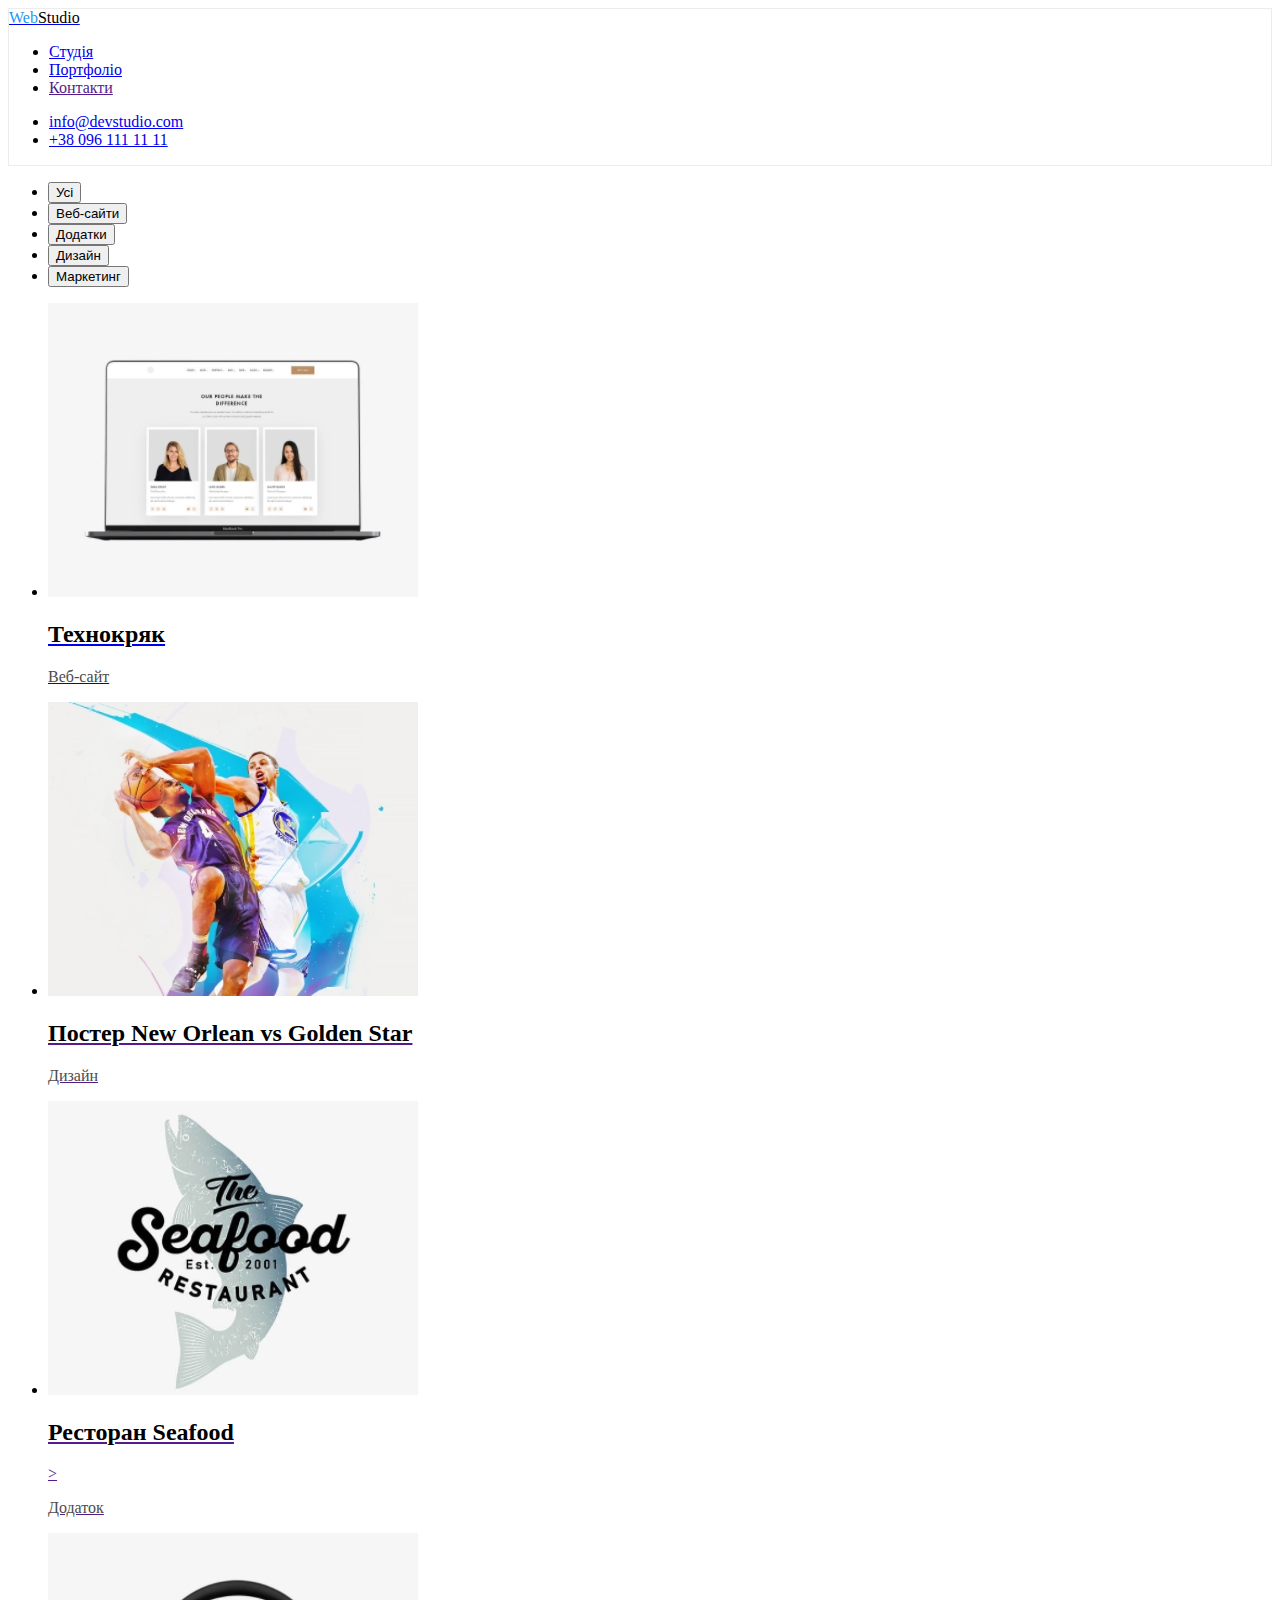
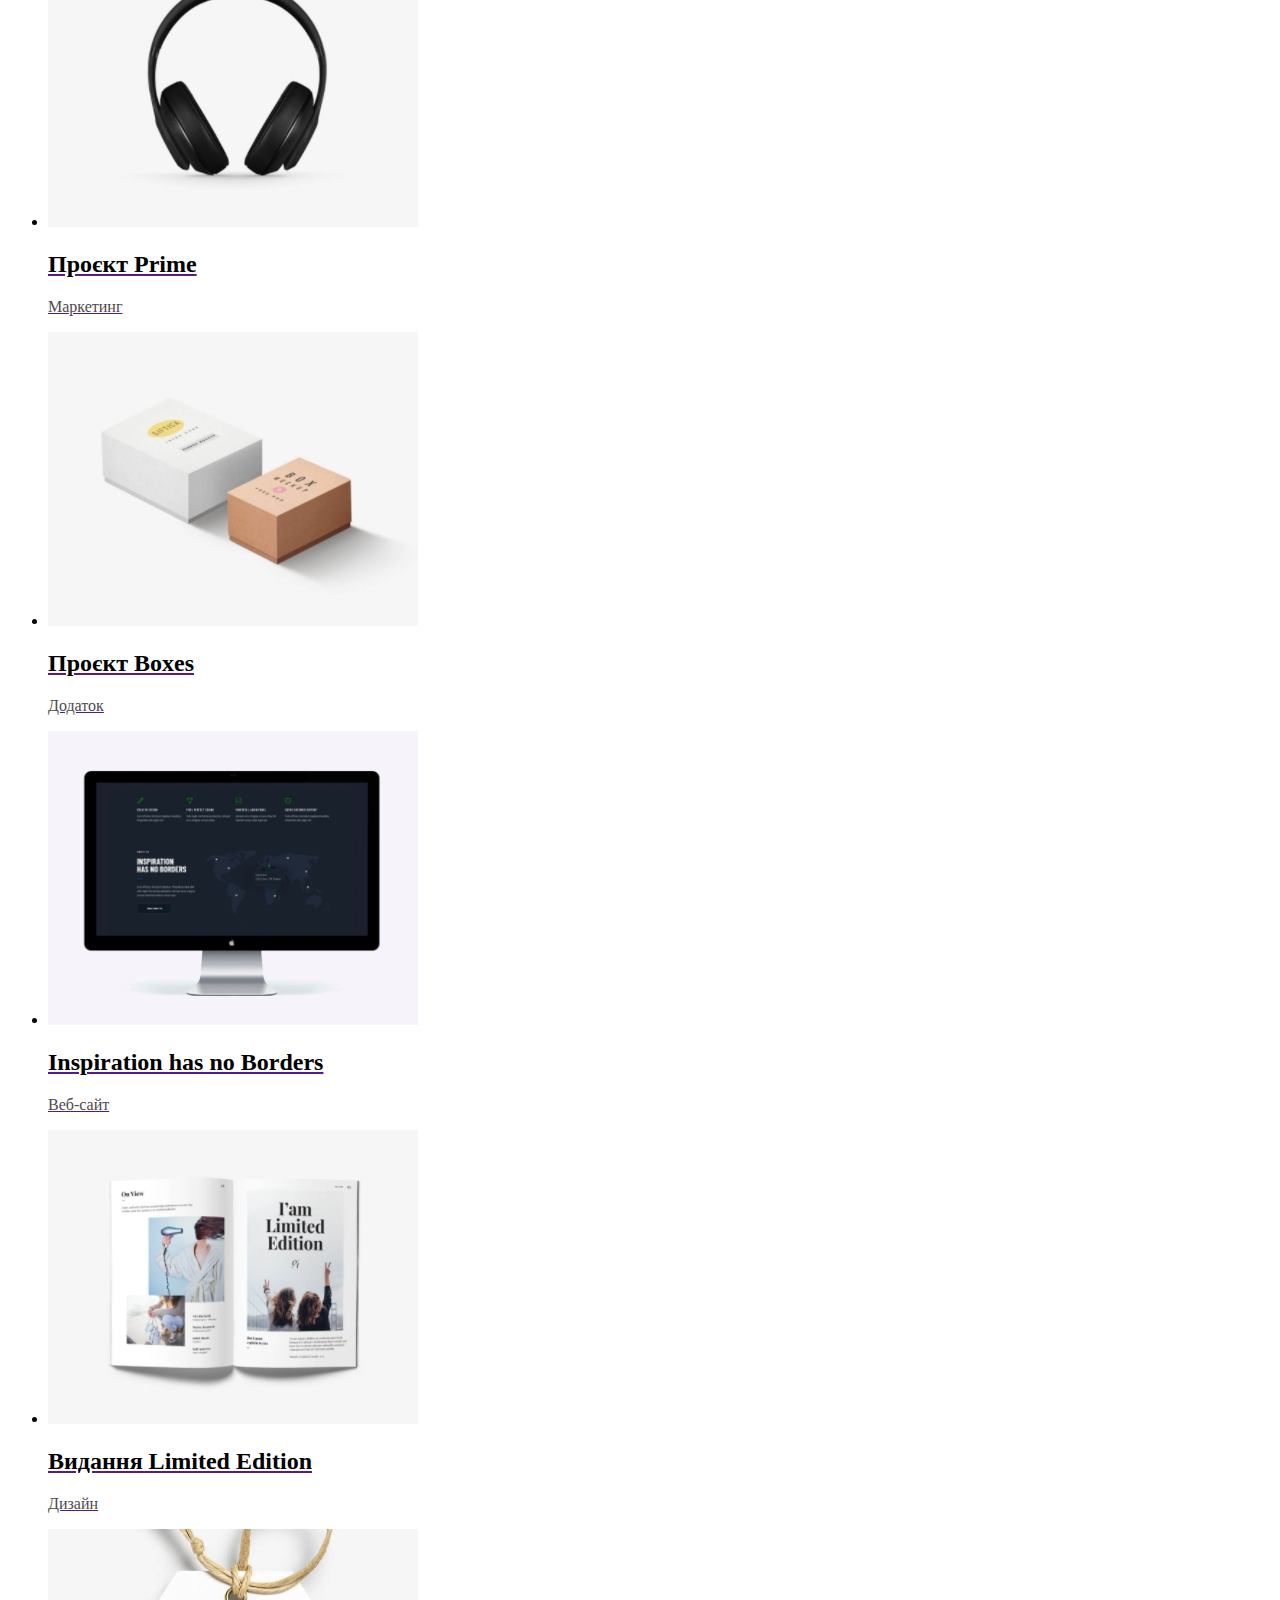
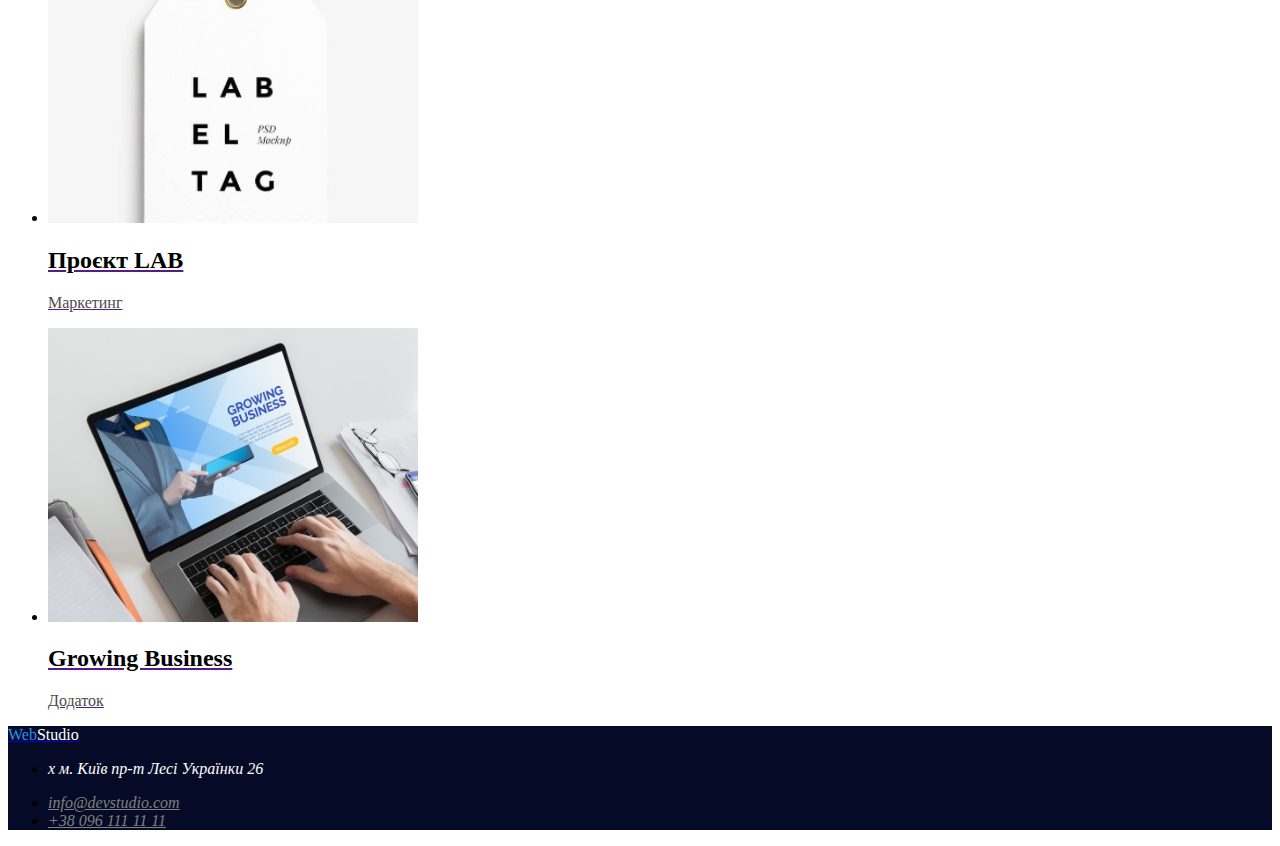
==== portfolio.html @ 124c8737 "hw7" ====
<!DOCTYPE html>
<html lang="en">
  <head>
    <meta charset="UTF-8" />
    <meta name="viewport" content="width=device-width, initial-scale=1.0" />
    <title>Document</title>
    <link rel="preconnect" href="https://fonts.googleapis.com">
    <link rel="preconnect" href="https://fonts.gstatic.com" crossorigin>
    <link href="https://fonts.googleapis.com/css2?family=Raleway:ital,wght@0,700;1,700&family=Roboto:wght@700&display=swap" rel="stylesheet">
    <link rel="stylesheet" href="./css/style.css" />
  </head>
  <body>
    <header class="header">
      <a class="header-name" href="./index.html"><span style="color: #2196F3;">Web</span><span style="color: black;">Studio</span></a>
      <nav>
        <ul class="header-list">
          <li class="header-list-item">
            <a href="./index.html">Студія</a>
          </li>
          <li class="header-list-item">
            <a href="./portfolio.html">Портфоліо</a>
          </li>
          <li class="header-list-item">
            <a href="">Контакти</a>
          </li>
        </ul>
      </nav>
      <ul class="header-list">
        <li class="header-list-item">
          <a href="mailto:info@devstudio.com">info@devstudio.com</a>
        </li>
        <li class="header-list-item">
          <a href="tel:+380961111111">+38 096 111 11 11</a>
        </li>
      </ul>
    </header>
    <main class="main">
      <section>
        <ul>
          <li><button type="button">Усі</button></li>
          <li><button type="button">Веб-сайти</button></li>
          <li><button type="button">Додатки</button></li>
          <li><button type="button">Дизайн</button></li>
          <li><button type="button">Маркетинг</button></li>
        </ul>
      </section>
      <section>
        <ul class="list">
          <li class="list-product">
            <a href="#">
              <img src="./img/laptop.jpeg" alt="" />
              <h2 style="color: black">Технокряк</h2>
              <p style="color: rgb(75, 75, 75)">Веб-сайт</p>
            </a>
          </li>
          <li class="list-product">
            <a href="">
              <img src="./img/basketball.jpeg" alt="" />
              <h2 style="color: black">Постер New Orlean vs Golden Star</h2>
              <p style="color: rgb(75, 75, 75)">Дизайн</p>
            </a>
          </li>
          <li class="list-product">
            <a href="">
              <img src="./img/seafood.jpeg" alt="" />
              <h2 style="color: black">Ресторан Seafood</h2>
              >
              <p style="color: rgb(75, 75, 75)">Додаток</p>
            </a>
          </li>
          <li class="list-product">
            <a href="">
              <img src="./img/headphones.jpeg" alt="" />
              <h2 style="color: black">Проєкт Prime</h2>
              <p style="color: rgb(75, 75, 75)">Маркетинг</p>
            </a>
          </li>
          <li class="list-product">
            <a href="">
              <img src="./img/box.jpeg" alt="" />
              <h2 style="color: black">Проєкт Boxes</h2>
              <p style="color: rgb(75, 75, 75)">Додаток</p>
            </a>
          </li>
          <li class="list-product">
            <a href="">
              <img src="./img/computer.jpeg" alt="" />
              <h2 style="color: black">Inspiration has no Borders</h2>
              <p style="color: rgb(75, 75, 75)">Веб-сайт</p>
            </a>
          </li>
          <li class="list-product">
            <a href="">
              <img src="./img/book.jpeg" alt="" />
              <h2 style="color: black">Видання Limited Edition</h2>
              <p style="color: rgb(75, 75, 75)">Дизайн</p>
            </a>
          </li>
          <li class="list-product">
            <a href="">
              <img src="./img/labeltag.jpeg" alt="" />
              <h2 style="color: black">Проєкт LAB</h2>
              <p style="color: rgb(75, 75, 75);">Маркетинг</p>
            </a>
          </li>
          <li class="list-product">
            <a href="">
              <img src="./img/working.jpeg" alt="" />
              <h2 style="color: black">Growing Business</h2>
              <p style="color: rgb(75, 75, 75)">Додаток</p>
            </a>
          </li>
        </ul>
      </section>
    </main>

    <footer class="footer">
      <a class="footer-name" href="./index.html"><span style="color: #2196F3;">Web</span><span style="color: white;">Studio</span></a>
      <address>
        <ul class="footer">
          <li class="footer-item">
            <p class="footer-item-text">x м. Київ пр-т Лесі Українки 26</p>
          </li>
          <li class="footer-item">
            <a style="color: gray" href="mailto:info@devstudio.com"
              >info@devstudio.com</a
            >
          </li>
          <li class="footer-item">
            <a style="color: gray" href="tel:+380961111111"
              >+38 096 111 11 11</a
            >
          </li>
        </ul>
      </address>
    </footer>
  </body>
</html>
---- css/style.css ----
.header-list-item:hover {
    color: rgb(0, 68, 255);
  }
  button:hover {
    color: white;
    background-color: blue;
  }
  footer {
    background-color: rgb(5, 11, 39);
  }
  .footer-item-text {
    color: white;
  }
  .list-prosuct {
    background-color: rgb(206, 206, 206);
    border: 1px rgb(78, 75, 75);
  }
  .header {
    border: 1px solid #ececec;
  }
  .footer-list-item-text {
    color: white;
  }
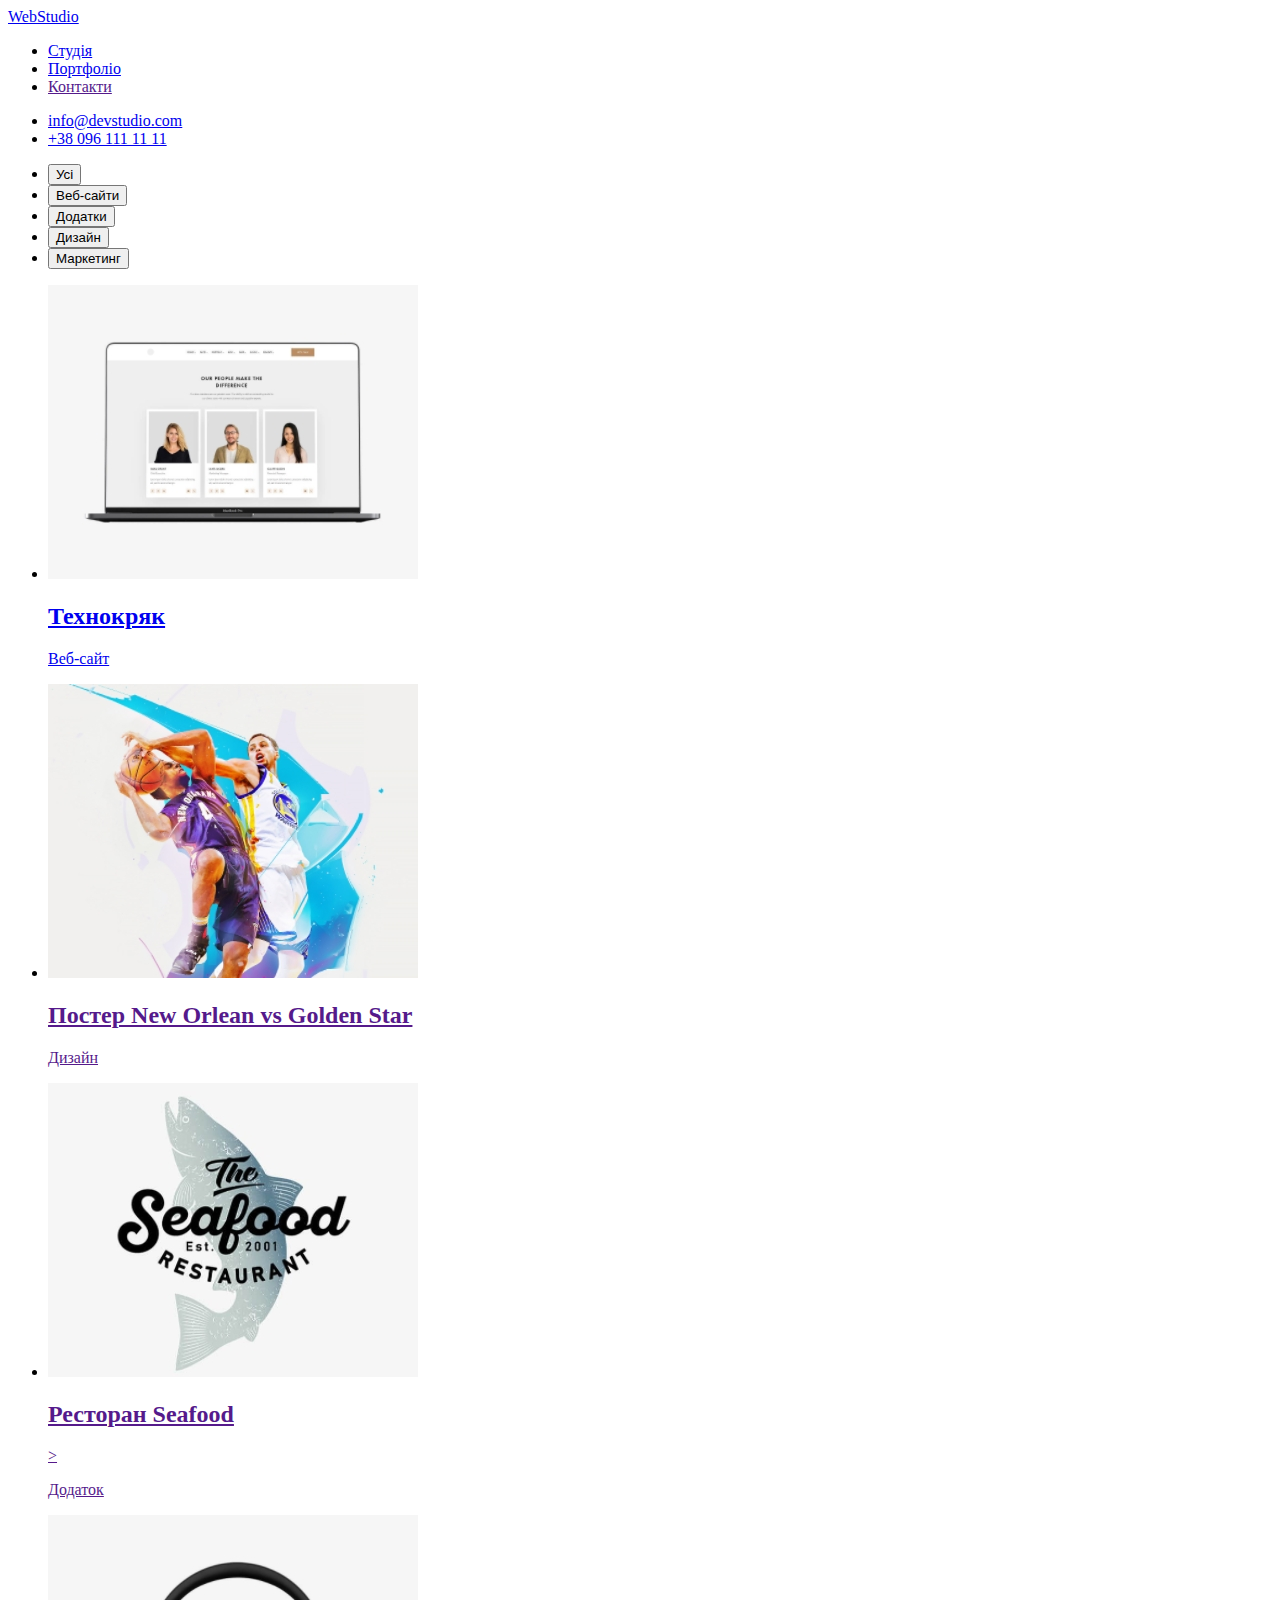
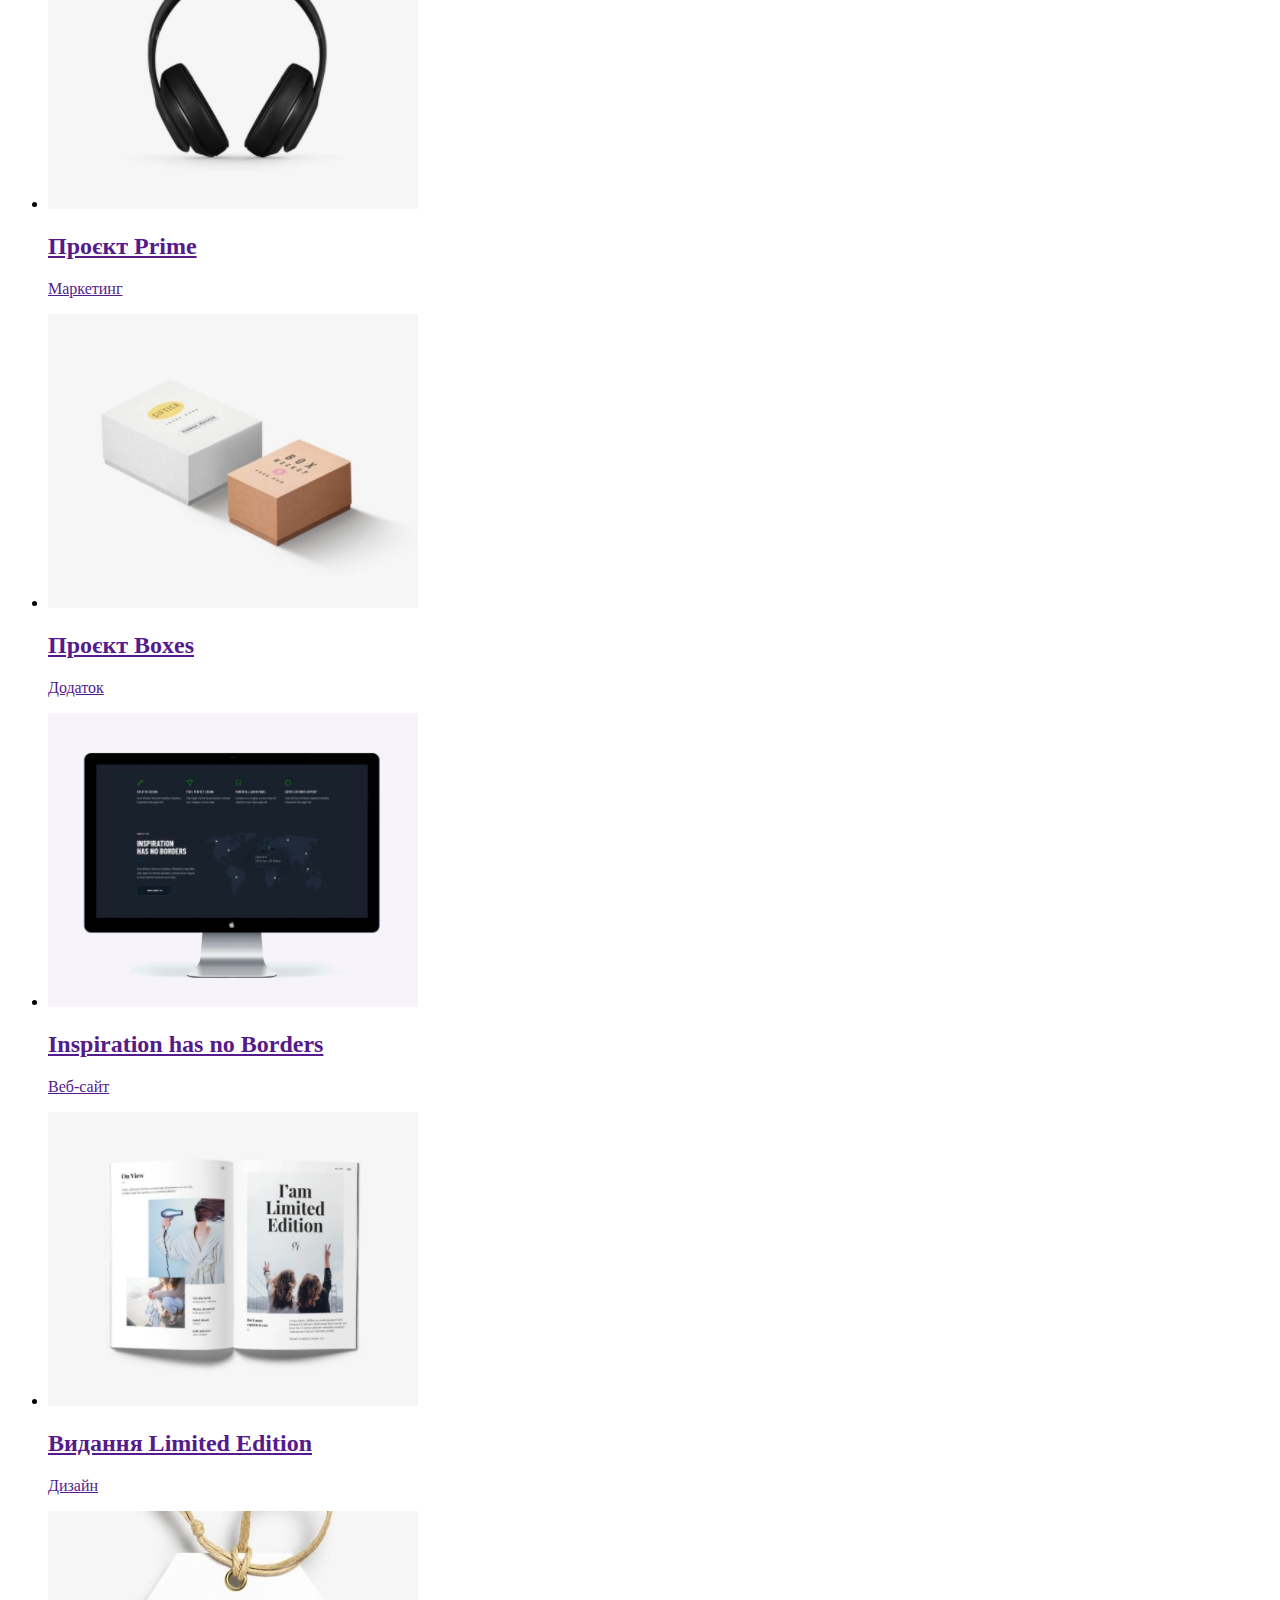
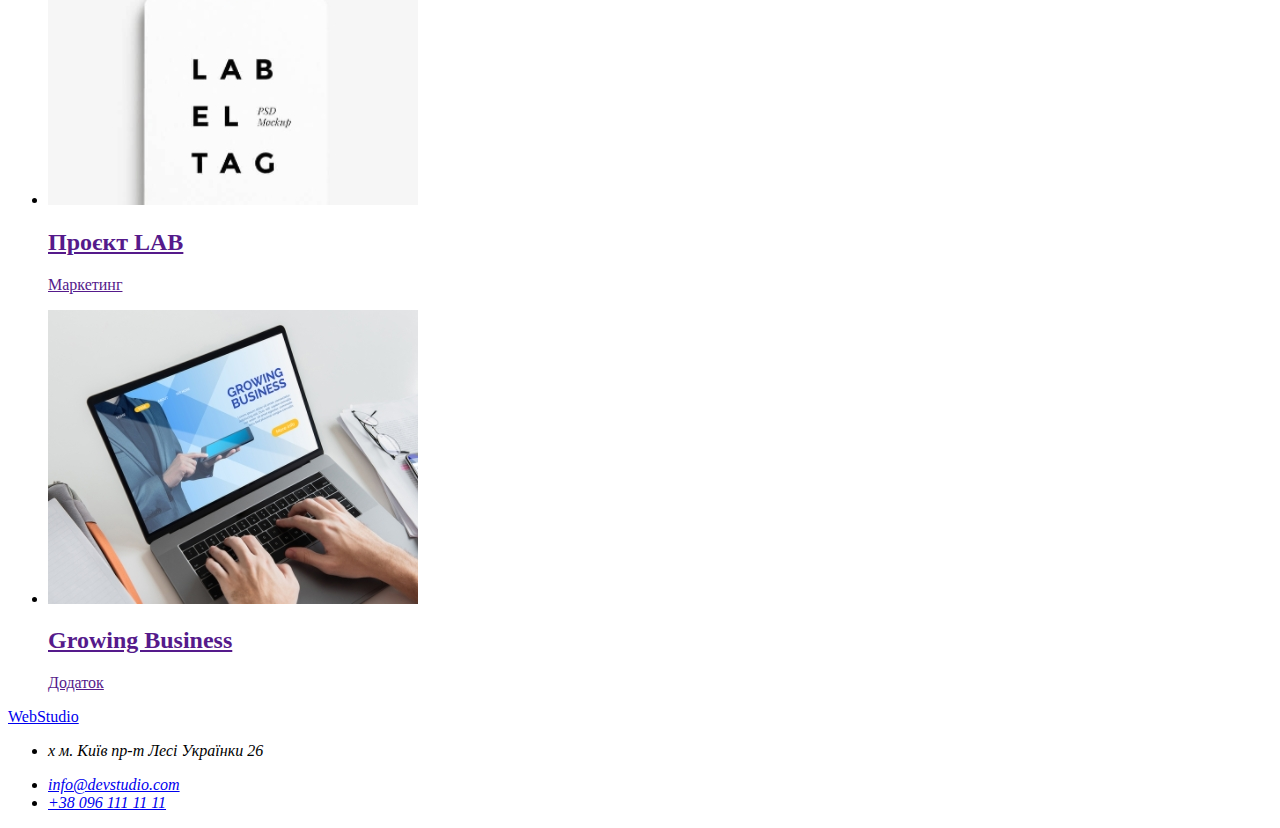
==== commit bc66d777: "cv" ====
--- a/portfolio.html
+++ b/portfolio.html
@@ -11,7 +11,7 @@
   </head>
   <body>
     <header class="header">
-      <a class="header-name" href="./index.html"><span style="color: #2196F3;">Web</span><span style="color: black;">Studio</span></a>
+      <a class="header-name" href="./index.html">WebStudio</a>
       <nav>
         <ul class="header-list">
           <li class="header-list-item">
@@ -49,65 +49,65 @@
           <li class="list-product">
             <a href="#">
               <img src="./img/laptop.jpeg" alt="" />
-              <h2 style="color: black">Технокряк</h2>
-              <p style="color: rgb(75, 75, 75)">Веб-сайт</p>
+              <h2>Технокряк</h2>
+              <p>Веб-сайт</p>
             </a>
           </li>
           <li class="list-product">
             <a href="">
               <img src="./img/basketball.jpeg" alt="" />
-              <h2 style="color: black">Постер New Orlean vs Golden Star</h2>
-              <p style="color: rgb(75, 75, 75)">Дизайн</p>
+              <h2>Постер New Orlean vs Golden Star</h2>
+              <p">Дизайн</p>
             </a>
           </li>
           <li class="list-product">
             <a href="">
               <img src="./img/seafood.jpeg" alt="" />
-              <h2 style="color: black">Ресторан Seafood</h2>
+              <h2>Ресторан Seafood</h2>
               >
-              <p style="color: rgb(75, 75, 75)">Додаток</p>
+              <p>Додаток</p>
             </a>
           </li>
           <li class="list-product">
             <a href="">
               <img src="./img/headphones.jpeg" alt="" />
-              <h2 style="color: black">Проєкт Prime</h2>
-              <p style="color: rgb(75, 75, 75)">Маркетинг</p>
+              <h2>Проєкт Prime</h2>
+              <p>Маркетинг</p>
             </a>
           </li>
           <li class="list-product">
             <a href="">
               <img src="./img/box.jpeg" alt="" />
-              <h2 style="color: black">Проєкт Boxes</h2>
-              <p style="color: rgb(75, 75, 75)">Додаток</p>
+              <h2>Проєкт Boxes</h2>
+              <p>Додаток</p>
             </a>
           </li>
           <li class="list-product">
             <a href="">
               <img src="./img/computer.jpeg" alt="" />
-              <h2 style="color: black">Inspiration has no Borders</h2>
-              <p style="color: rgb(75, 75, 75)">Веб-сайт</p>
+              <h2>Inspiration has no Borders</h2>
+              <p>Веб-сайт</p>
             </a>
           </li>
           <li class="list-product">
             <a href="">
               <img src="./img/book.jpeg" alt="" />
-              <h2 style="color: black">Видання Limited Edition</h2>
-              <p style="color: rgb(75, 75, 75)">Дизайн</p>
+              <h2>Видання Limited Edition</h2>
+              <p>Дизайн</p>
             </a>
           </li>
           <li class="list-product">
             <a href="">
               <img src="./img/labeltag.jpeg" alt="" />
-              <h2 style="color: black">Проєкт LAB</h2>
-              <p style="color: rgb(75, 75, 75);">Маркетинг</p>
+              <h2>Проєкт LAB</h2>
+              <p>Маркетинг</p>
             </a>
           </li>
           <li class="list-product">
             <a href="">
               <img src="./img/working.jpeg" alt="" />
-              <h2 style="color: black">Growing Business</h2>
-              <p style="color: rgb(75, 75, 75)">Додаток</p>
+              <h2>Growing Business</h2>
+              <p>Додаток</p>
             </a>
           </li>
         </ul>
@@ -115,19 +115,19 @@
     </main>
 
     <footer class="footer">
-      <a class="footer-name" href="./index.html"><span style="color: #2196F3;">Web</span><span style="color: white;">Studio</span></a>
+      <a class="footer-name" href="./index.html">WebStudio</a>
       <address>
         <ul class="footer">
           <li class="footer-item">
             <p class="footer-item-text">x м. Київ пр-т Лесі Українки 26</p>
           </li>
           <li class="footer-item">
-            <a style="color: gray" href="mailto:info@devstudio.com"
+            <a href="mailto:info@devstudio.com"
               >info@devstudio.com</a
             >
           </li>
           <li class="footer-item">
-            <a style="color: gray" href="tel:+380961111111"
+            <a href="tel:+380961111111"
               >+38 096 111 11 11</a
             >
           </li>
--- a/css/style.css
+++ b/css/style.css
@@ -1,23 +1,8 @@
-.header-list-item:hover {
-    color: rgb(0, 68, 255);
-  }
-  button:hover {
-    color: white;
-    background-color: blue;
-  }
-  footer {
-    background-color: rgb(5, 11, 39);
-  }
-  .footer-item-text {
-    color: white;
-  }
-  .list-prosuct {
-    background-color: rgb(206, 206, 206);
-    border: 1px rgb(78, 75, 75);
-  }
-  .header {
-    border: 1px solid #ececec;
-  }
-  .footer-list-item-text {
-    color: white;
+:root {
+  --logo-color: rgb(33, 150, 243);
+  --logo-col:rgb(0, 0, 0);
+  --main:rgb(47, 48, 58);
+  --footer:rgb(255, 255, 255);
+  --foot:rgba(255, 255, 255, 0.6);
+  --button:rgb(245, 244, 250);
   }